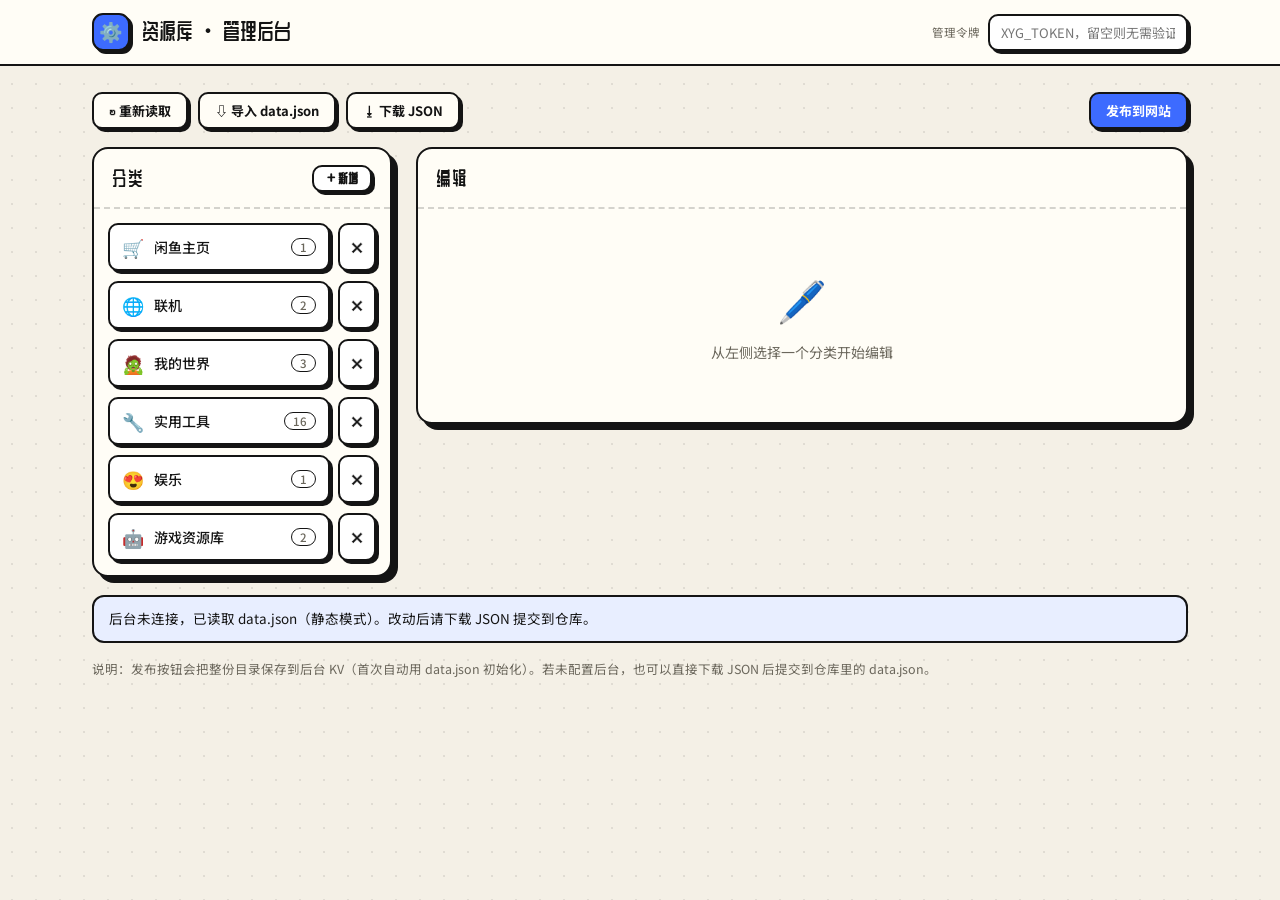
==== xyg.html @ 08ed3537 "Add files via upload" ====
<!DOCTYPE html>
<html lang="zh-CN">
<head>
<meta charset="UTF-8">
<meta name="viewport" content="width=device-width, initial-scale=1.0">
<title>资源库 · 管理后台</title>
<link rel="icon" href="data:image/svg+xml,<svg xmlns='http://www.w3.org/2000/svg' viewBox='0 0 100 100'><text y='.9em' font-size='90'>⚙️</text></svg>">
<link rel="preconnect" href="https://fonts.googleapis.com">
<link rel="preconnect" href="https://fonts.gstatic.com" crossorigin>
<link href="https://fonts.googleapis.com/css2?family=Noto+Sans+SC:wght@400;500;700;900&family=ZCOOL+QingKe+HuangYou&display=swap" rel="stylesheet">
<style>
  *, *::before, *::after { box-sizing: border-box; margin: 0; padding: 0; }
  :root {
    --paper: #F4F0E6;
    --ink: #141414;
    --card: #FFFDF6;
    --muted: #6B675C;
    --line: #E3DDCB;
    --accent: #3D6BFF;
    --accent-tint: #E8EEFF;
    --ok: #1FA55A;
    --err: #E23B3B;
    --font-display: 'ZCOOL QingKe HuangYou', 'Noto Sans SC', sans-serif;
    --font-body: 'Noto Sans SC', 'PingFang SC', 'Microsoft YaHei', sans-serif;
    --shadow: 6px 6px 0 var(--ink);
    --shadow-sm: 3px 3px 0 var(--ink);
  }
  html { -webkit-text-size-adjust: 100%; }
  body {
    font-family: var(--font-body); background: var(--paper); color: var(--ink); line-height: 1.6;
    background-image: radial-gradient(rgba(20,20,20,.09) 1.2px, transparent 1.2px);
    background-size: 24px 24px; min-height: 100vh;
  }
  button { font-family: inherit; cursor: pointer; }
  input, select { font-family: inherit; }
  :focus-visible { outline: 3px solid var(--accent); outline-offset: 2px; border-radius: 4px; }

  .topbar { position: sticky; top: 0; z-index: 50; background: var(--card); border-bottom: 2px solid var(--ink); }
  .topbar-inner {
    max-width: 1140px; margin: 0 auto; padding: 0 22px; height: 64px;
    display: flex; align-items: center; gap: 14px; justify-content: space-between;
  }
  .brand { display: flex; align-items: center; gap: 12px; font-family: var(--font-display); font-size: 22px; }
  .brand-tile {
    width: 38px; height: 38px; flex: none; background: var(--accent); border: 2px solid var(--ink);
    border-radius: 11px; display: grid; place-items: center; color: #fff; box-shadow: var(--shadow-sm); font-size: 19px;
  }
  .token-wrap { display: flex; align-items: center; gap: 8px; }
  .token-wrap input {
    border: 2px solid var(--ink); border-radius: 10px; padding: 7px 11px; font-size: 13px; width: 200px;
    background: #fff; box-shadow: var(--shadow-sm);
  }
  .hint { font-size: 11.5px; color: var(--muted); }

  .wrap { max-width: 1140px; margin: 0 auto; padding: 26px 22px 80px; }
  .toolbar { display: flex; flex-wrap: wrap; gap: 10px; margin-bottom: 18px; align-items: center; }
  .toolbar .grow { flex: 1; }

  .btn {
    display: inline-flex; align-items: center; gap: 6px; border: 2px solid var(--ink); border-radius: 10px;
    padding: 7px 15px; font-size: 13px; font-weight: 700; background: #fff; color: var(--ink); box-shadow: var(--shadow-sm);
    transition: transform .13s ease, box-shadow .13s ease, background .13s ease;
  }
  .btn:hover { transform: translate(-1px, -1px); box-shadow: 4px 4px 0 var(--ink); }
  .btn:active { transform: translate(2px, 2px); box-shadow: 0 0 0 var(--ink); }
  .btn--solid { background: var(--accent); color: #fff; }
  .btn--ghost { background: var(--card); }

  .layout { display: grid; grid-template-columns: 300px 1fr; gap: 24px; align-items: start; }
  .panel { background: var(--card); border: 2px solid var(--ink); border-radius: 16px; box-shadow: var(--shadow); }
  .panel-head {
    padding: 14px 18px; border-bottom: 2px dashed rgba(20,20,20,.18);
    font-family: var(--font-display); font-size: 19px; letter-spacing: .03em;
    display: flex; align-items: center; justify-content: space-between;
  }
  .panel-body { padding: 14px; }

  .cat-list { display: flex; flex-direction: column; gap: 10px; }
  .cat-item { display: flex; gap: 8px; align-items: stretch; }
  .cat-pick {
    flex: 1; display: flex; align-items: center; gap: 10px; text-align: left;
    border: 2px solid var(--ink); border-radius: 10px; padding: 9px 12px; background: #fff; color: var(--ink);
    font-size: 14px; font-weight: 500; box-shadow: var(--shadow-sm);
  }
  .cat-item.active .cat-pick { background: var(--accent-tint); box-shadow: 4px 4px 0 var(--ink); transform: translate(-1px,-1px); }
  .cat-emoji { font-size: 18px; }
  .cat-name { flex: 1; min-width: 0; overflow: hidden; text-overflow: ellipsis; white-space: nowrap; }
  .cat-n { font-size: 11.5px; color: var(--muted); background: #fff; border: 1.5px solid var(--ink); border-radius: 999px; padding: 0 8px; }
  .cat-del {
    border: 2px solid var(--ink); border-radius: 10px; width: 38px; background: #fff; color: var(--ink);
    font-size: 15px; box-shadow: var(--shadow-sm);
  }
  .cat-del:hover { background: #FFE3EC; }

  .field { display: block; margin-bottom: 14px; }
  .field-label { display: block; font-size: 12.5px; font-weight: 700; color: var(--muted); margin-bottom: 6px; }
  .field input, .field select {
    width: 100%; border: 2px solid var(--ink); border-radius: 10px; padding: 9px 12px;
    font-size: 14px; background: #fff; color: var(--ink);
  }
  .field-row { display: grid; grid-template-columns: 1fr 1fr; gap: 12px; }

  .items-head { display: flex; align-items: center; justify-content: space-between; margin: 6px 0 10px; }
  .items-head b { font-family: var(--font-display); font-size: 17px; letter-spacing: .03em; }
  .item-row {
    display: grid; grid-template-columns: 1.1fr .8fr 1.6fr 40px; gap: 8px; align-items: center; margin-bottom: 8px;
  }
  .item-row input {
    border: 2px solid var(--ink); border-radius: 9px; padding: 8px 10px; font-size: 13px; background: #fff; min-width: 0;
  }
  .icon-btn { border: 2px solid var(--ink); border-radius: 9px; height: 38px; background: #fff; color: var(--ink); font-size: 15px; box-shadow: var(--shadow-sm); }
  .icon-btn:hover { background: #FFE3EC; }
  .empty-editor { text-align: center; color: var(--muted); padding: 44px 16px; font-size: 14px; }
  .empty-editor .big { font-size: 40px; display: block; margin-bottom: 10px; }

  .status {
    margin-top: 18px; border: 2px solid var(--ink); border-radius: 12px; padding: 11px 15px;
    background: #fff; font-size: 13.5px; display: none;
  }
  .status.show { display: block; }
  .status.ok { background: #E1F5E8; }
  .status.err { background: #FFE3EC; }
  .status.info { background: var(--accent-tint); }

  .foot-note { margin-top: 16px; color: var(--muted); font-size: 12.5px; }

  @media (max-width: 760px) {
    .layout { grid-template-columns: 1fr; }
    .topbar-inner { height: auto; padding: 12px 16px; flex-direction: column; align-items: stretch; }
    .token-wrap input { flex: 1; width: auto; }
    .field-row { grid-template-columns: 1fr; }
    .item-row { grid-template-columns: 1fr 1fr; }
    .item-row .item-url { grid-column: 1 / -1; }
    .item-row .icon-btn { grid-column: 1 / -1; width: 100%; }
  }
</style>
</head>
<body>

<header class="topbar">
  <div class="topbar-inner">
    <div class="brand">
      <span class="brand-tile">⚙️</span>
      <span>资源库 · 管理后台</span>
    </div>
    <label class="token-wrap">
      <span class="hint">管理令牌</span>
      <input id="token" type="password" placeholder="XYG_TOKEN，留空则无需验证" autocomplete="off">
    </label>
  </div>
</header>

<main class="wrap">
  <div class="toolbar">
    <button class="btn btn--ghost" data-action="reload">↻ 重新读取</button>
    <button class="btn btn--ghost" data-action="import-file">⇩ 导入 data.json</button>
    <button class="btn btn--ghost" data-action="download">⭳ 下载 JSON</button>
    <span class="grow"></span>
    <button class="btn btn--solid" data-action="publish">发布到网站</button>
  </div>

  <div class="layout">
    <section class="panel">
      <div class="panel-head">
        <span>分类</span>
        <button class="btn" data-action="add-cat" style="padding:5px 12px;">＋ 新增</button>
      </div>
      <div class="panel-body">
        <div id="catList" class="cat-list"></div>
      </div>
    </section>

    <section class="panel">
      <div class="panel-head"><span id="editorTitle">编辑</span></div>
      <div class="panel-body" id="editor"></div>
    </section>
  </div>

  <div id="status" class="status" role="status"></div>
  <p class="foot-note">
    说明：发布按钮会把整份目录保存到后台 KV（首次自动用 data.json 初始化）。若未配置后台，也可以直接下载 JSON 后提交到仓库里的 data.json。
  </p>
</main>

<script>
(function () {
  'use strict';

  var state = { catalog: [], selected: -1, mode: 'static' };

  function $(s) { return document.querySelector(s); }
  function setStatus(msg, kind) {
    var el = $('#status');
    el.textContent = msg;
    el.className = 'status show ' + (kind || '');
  }

  /* ---- 数据读取 ---- */
  async function loadRemote() {
    setStatus('正在读取线上数据…', 'info');
    try {
      var res = await fetch('/api/tools', { cache: 'no-store' });
      if (res.ok) {
        var data = await res.json();
        if (Array.isArray(data)) {
          state.catalog = data;
          state.mode = 'api';
          setStatus('已连接后台（线上数据）。改动后点「发布到网站」即可生效。', 'ok');
          render();
          return;
        }
      }
    } catch (err) { /* 无后台则走静态模式 */ }
    await loadFile();
  }

  async function loadFile() {
    try {
      var res = await fetch('./data.json', { cache: 'no-store' });
      if (res.ok) {
        state.catalog = await res.json();
        state.mode = 'static';
        state.selected = -1;
        setStatus('后台未连接，已读取 data.json（静态模式）。改动后请下载 JSON 提交到仓库。', 'info');
        render();
        return;
      }
    } catch (err) { /* ignore */ }
    state.catalog = [];
    state.mode = 'static';
    state.selected = -1;
    setStatus('未找到数据，请「新增」分类开始，或点「导入 data.json」。', 'err');
    render();
  }

  /* ---- 渲染 ---- */
  function render() {
    renderSidebar();
    renderEditor();
  }

  function renderSidebar() {
    var list = $('#catList');
    list.innerHTML = state.catalog.map(function (c, i) {
      var active = i === state.selected ? ' active' : '';
      return '<div class="cat-item' + active + '">' +
        '<button class="cat-pick" data-action="pick" data-idx="' + i + '">' +
          '<span class="cat-emoji">' + (c.emoji || '📦') + '</span>' +
          '<span class="cat-name">' + (c.title || '未命名分类') + '</span>' +
          '<span class="cat-n">' + (c.items ? c.items.length : 0) + '</span>' +
        '</button>' +
        '<button class="cat-del" data-action="del-cat" data-idx="' + i + '" title="删除分类">✕</button>' +
      '</div>';
    }).join('');
  }

  function renderEditor() {
    var editor = $('#editor');
    var card = state.catalog[state.selected];
    if (!card) {
      editor.innerHTML = '<div class="empty-editor"><span class="big">🖊️</span>从左侧选择一个分类开始编辑</div>';
      $('#editorTitle').textContent = '编辑';
      return;
    }
    $('#editorTitle').textContent = '编辑 · ' + card.title;
    var style = card.style || '';
    var items = (card.items || []).map(function (it, j) {
      return '<div class="item-row">' +
        '<input data-key="name" data-item="' + j + '" value="' + escAttr(it.name) + '" placeholder="名称">' +
        '<input data-key="btn" data-item="' + j + '" value="' + escAttr(it.btn) + '" placeholder="按钮文字">' +
        '<input class="item-url" data-key="url" data-item="' + j + '" value="' + escAttr(it.url) + '" placeholder="https://...">' +
        '<button class="icon-btn" data-action="del-item" data-item="' + j + '" title="删除">✕</button>' +
      '</div>';
    }).join('');

    editor.innerHTML =
      '<div class="field-row">' +
        '<label class="field"><span class="field-label">分类标题</span>' +
          '<input data-field="title" value="' + escAttr(card.title) + '"></label>' +
        '<label class="field"><span class="field-label">图标 Emoji</span>' +
          '<input data-field="emoji" value="' + escAttr(card.emoji) + '"></label>' +
      '</div>' +
      '<label class="field"><span class="field-label">卡片样式</span>' +
        '<select data-field="style">' +
          '<option value=""' + (style === '' ? ' selected' : '') + '>普通</option>' +
          '<option value="推荐"' + (style === '推荐' ? ' selected' : '') + '>推荐（顶部大卡）</option>' +
          '<option value="宽卡"' + (style === '宽卡' ? ' selected' : '') + '>宽卡（整行，适合资源多）</option>' +
        '</select></label>' +
      '<div class="items-head"><b>资源列表</b>' +
        '<button class="btn" data-action="add-item" style="padding:5px 12px;">＋ 添加资源</button></div>' +
      '<div>' + (items || '') + '</div>';
  }

  function escAttr(s) {
    return String(s == null ? '' : s).replace(/&/g, '&amp;').replace(/"/g, '&quot;').replace(/</g, '&lt;');
  }

  /* ---- 编辑事件：输入直接写回 state，不重绘避免失焦 ---- */
  $('#editor').addEventListener('input', function (e) {
    var card = state.catalog[state.selected];
    if (!card) return;
    var t = e.target;
    if (t.dataset.field) {
      card[t.dataset.field] = t.value;
      if (t.dataset.field === 'title') $('#editorTitle').textContent = '编辑 · ' + t.value;
      return;
    }
    var key = t.dataset.key, idx = Number(t.dataset.item);
    if (key && Number.isInteger(idx) && card.items && card.items[idx]) {
      card.items[idx][key] = t.value;
    }
  });

  /* ---- 按钮事件 ---- */
  document.addEventListener('click', function (e) {
    var btn = e.target.closest('[data-action]');
    if (!btn) return;
    var action = btn.dataset.action;
    var idx = Number(btn.dataset.idx);
    var card = state.catalog[state.selected];

    if (action === 'pick') {
      state.selected = idx;
      render();
    } else if (action === 'del-cat') {
      if (!confirm('确定删除这个分类吗？')) return;
      state.catalog.splice(idx, 1);
      state.selected = -1;
      render();
    } else if (action === 'add-cat') {
      state.catalog.push({ title: '新分类', emoji: '📦', style: '', items: [] });
      state.selected = state.catalog.length - 1;
      render();
    } else if (action === 'add-item') {
      if (!card) return;
      card.items = card.items || [];
      card.items.push({ name: '新资源', btn: '下载', url: '' });
      renderEditor();
    } else if (action === 'del-item') {
      if (!card || !confirm('确定删除这个资源吗？')) return;
      card.items.splice(Number(btn.dataset.item), 1);
      renderEditor();
    } else if (action === 'reload') {
      loadRemote();
    } else if (action === 'import-file') {
      loadFile();
    } else if (action === 'download') {
      downloadCatalog();
    } else if (action === 'publish') {
      publish();
    }
  });

  /* ---- 令牌本地保存 ---- */
  var tokenEl = $('#token');
  tokenEl.value = localStorage.getItem('xygToken') || '';
  tokenEl.addEventListener('input', function () {
    localStorage.setItem('xygToken', tokenEl.value);
  });

  function downloadCatalog() {
    var blob = new Blob([JSON.stringify(state.catalog, null, 2)], { type: 'application/json' });
    var a = document.createElement('a');
    a.href = URL.createObjectURL(blob);
    a.download = 'data.json';
    document.body.appendChild(a);
    a.click();
    a.remove();
    URL.revokeObjectURL(a.href);
    setStatus('已生成 data.json 文件，把它替换仓库里的 data.json 并推送即可。', 'ok');
  }

  async function publish() {
    setStatus('正在发布…', 'info');
    var headers = { 'content-type': 'application/json' };
    if (tokenEl.value) headers['Authorization'] = 'Bearer ' + tokenEl.value;
    try {
      var res = await fetch('/api/tools', {
        method: 'POST',
        headers: headers,
        body: JSON.stringify(state.catalog)
      });
      var body = null;
      try { body = await res.json(); } catch (err) { /* ignore */ }
      if (res.ok) {
        state.mode = 'api';
        setStatus('发布成功！前台已更新（KV 几秒内生效）。', 'ok');
      } else if (res.status === 401) {
        setStatus('发布失败：令牌不正确，请在右上角填写 XYG_TOKEN。', 'err');
      } else {
        setStatus('发布失败：' + ((body && body.error) || res.status), 'err');
      }
    } catch (err) {
      state.mode = 'static';
      setStatus('未连接后台，已自动生成 JSON 文件，请把下载的 data.json 提交到仓库。', 'err');
      downloadCatalog();
    }
  }

  loadRemote();
})();
</script>
</body>
</html>
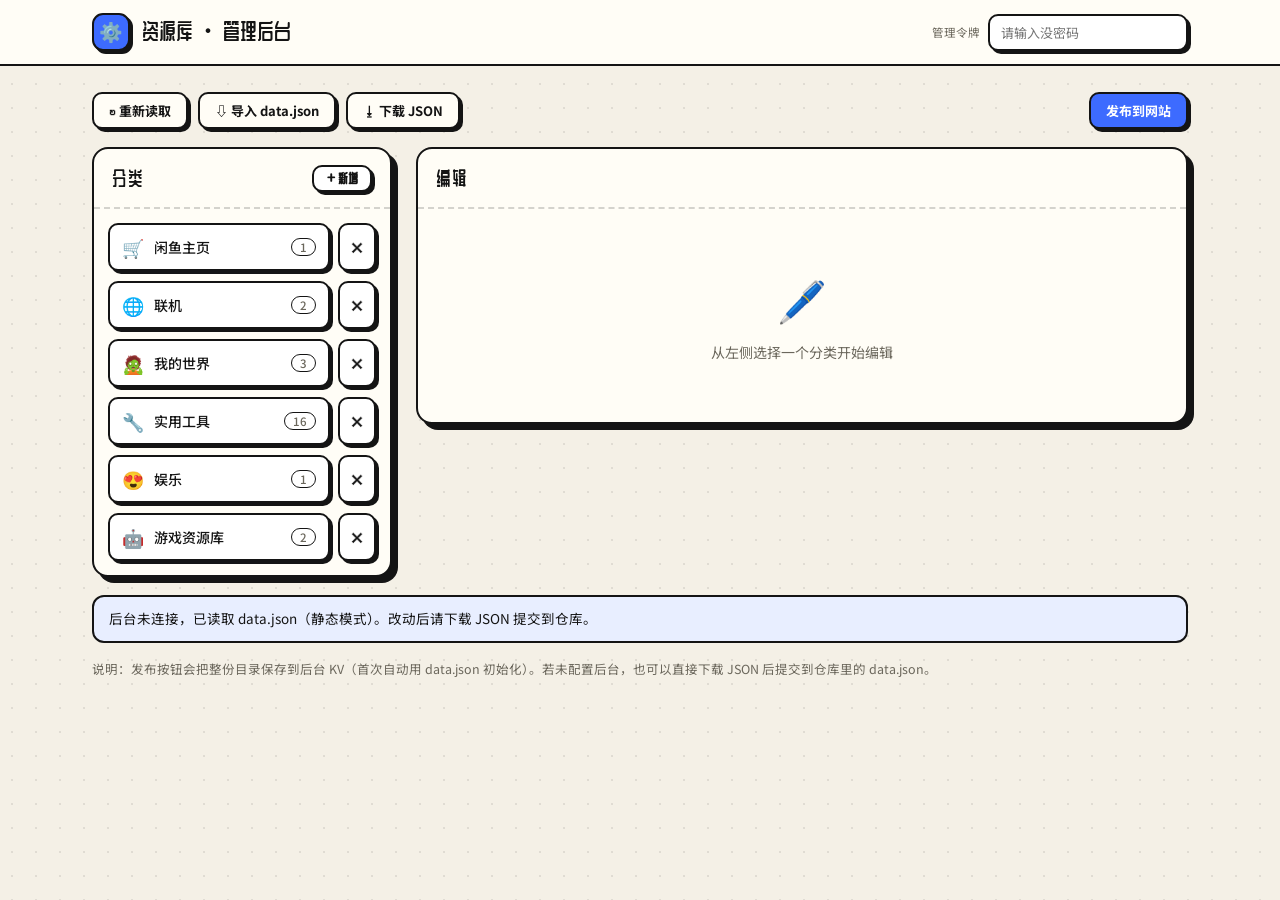
==== commit ea71d2f9: "Add files via upload" ====
--- a/xyg.html
+++ b/xyg.html
@@ -145,7 +145,7 @@
     </div>
     <label class="token-wrap">
       <span class="hint">管理令牌</span>
-      <input id="token" type="password" placeholder="XYG_TOKEN，留空则无需验证" autocomplete="off">
+      <input id="token" type="password" placeholder="请输入没密码" autocomplete="off">
     </label>
   </div>
 </header>
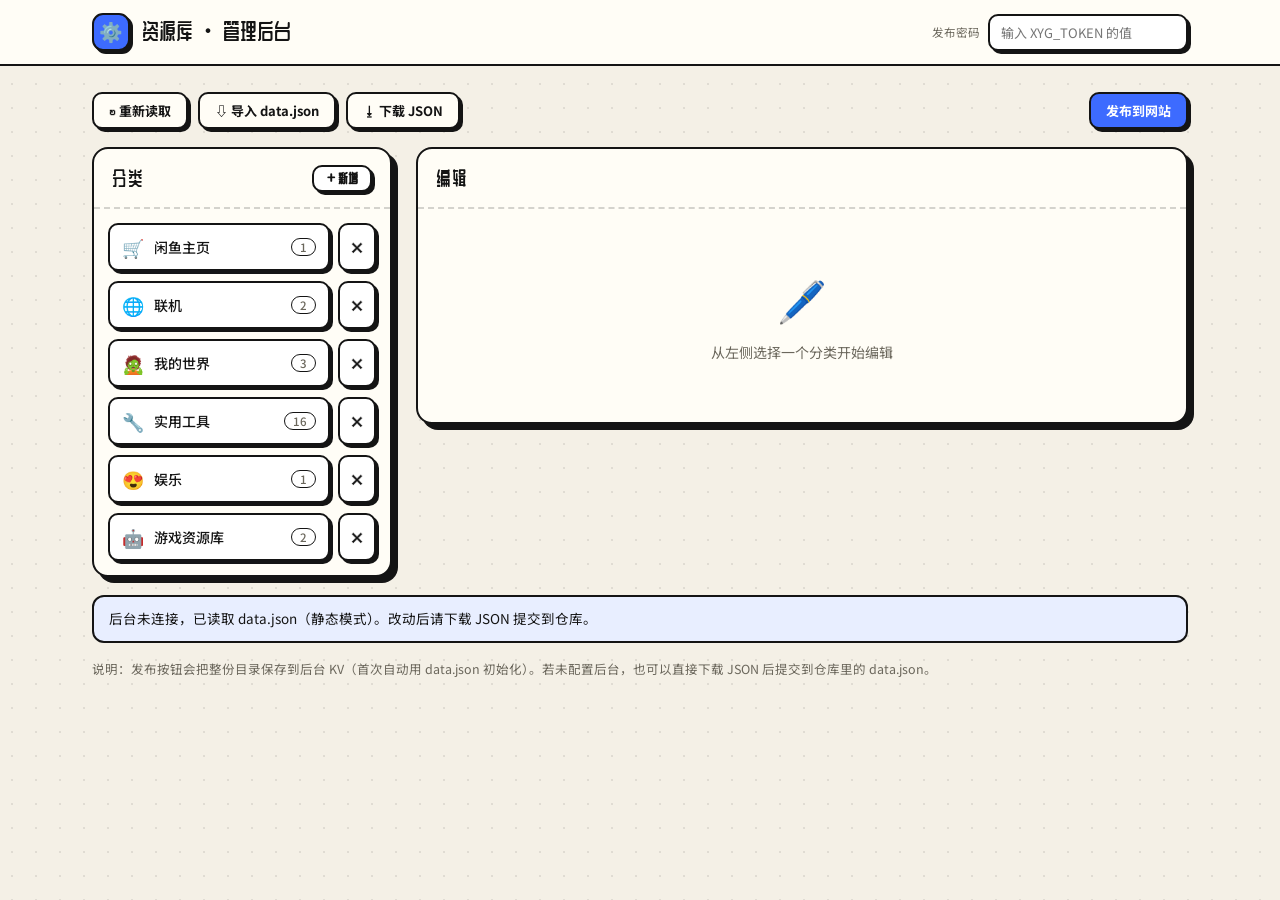
==== commit 14a0b7ef: "Add files via upload" ====
--- a/xyg.html
+++ b/xyg.html
@@ -144,8 +144,8 @@
       <span>资源库 · 管理后台</span>
     </div>
     <label class="token-wrap">
-      <span class="hint">管理令牌</span>
-      <input id="token" type="password" placeholder="请输入没密码" autocomplete="off">
+      <span class="hint">发布密码</span>
+      <input id="token" type="password" placeholder="输入 XYG_TOKEN 的值" autocomplete="off">
     </label>
   </div>
 </header>
@@ -386,7 +386,7 @@
         state.mode = 'api';
         setStatus('发布成功！前台已更新（KV 几秒内生效）。', 'ok');
       } else if (res.status === 401) {
-        setStatus('发布失败：令牌不正确，请在右上角填写 XYG_TOKEN。', 'err');
+        setStatus('发布失败：密码不正确。', 'err');
       } else {
         setStatus('发布失败：' + ((body && body.error) || res.status), 'err');
       }
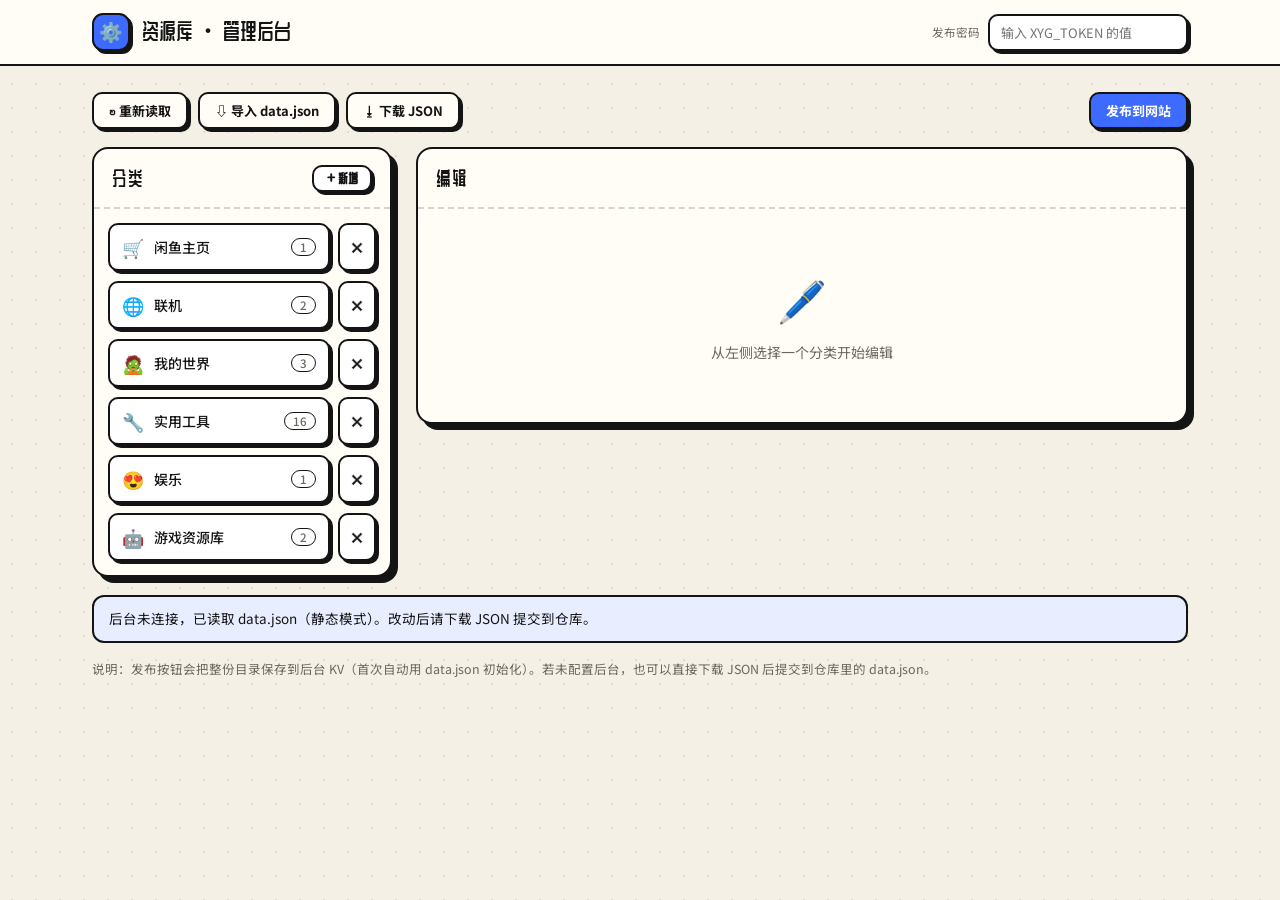
==== commit 415fe7c1: "Add files via upload" ====
--- a/xyg.html
+++ b/xyg.html
@@ -4,6 +4,7 @@
 <meta charset="UTF-8">
 <meta name="viewport" content="width=device-width, initial-scale=1.0">
 <title>资源库 · 管理后台</title>
+<meta name="robots" content="noindex, nofollow">
 <link rel="icon" href="data:image/svg+xml,<svg xmlns='http://www.w3.org/2000/svg' viewBox='0 0 100 100'><text y='.9em' font-size='90'>⚙️</text></svg>">
 <link rel="preconnect" href="https://fonts.googleapis.com">
 <link rel="preconnect" href="https://fonts.gstatic.com" crossorigin>
@@ -103,11 +104,18 @@
   .items-head { display: flex; align-items: center; justify-content: space-between; margin: 6px 0 10px; }
   .items-head b { font-family: var(--font-display); font-size: 17px; letter-spacing: .03em; }
   .item-row {
-    display: grid; grid-template-columns: 1.1fr .8fr 1.6fr 40px; gap: 8px; align-items: center; margin-bottom: 8px;
+    display: grid; grid-template-columns: 1.1fr .8fr 1.6fr 40px; gap: 8px; align-items: center;
+    margin-bottom: 8px; padding: 8px; border: 1.5px dashed var(--line); border-radius: 12px;
   }
   .item-row input {
     border: 2px solid var(--ink); border-radius: 9px; padding: 8px 10px; font-size: 13px; background: #fff; min-width: 0;
   }
+  .item-row input[data-key="name"] { grid-column: 1; grid-row: 1; }
+  .item-row input[data-key="btn"]  { grid-column: 2; grid-row: 1; }
+  .item-row input[data-key="url"]  { grid-column: 3; grid-row: 1; }
+  .item-row input[data-key="desc"] { grid-column: 1 / span 2; grid-row: 2; }
+  .item-row input[data-key="tags"] { grid-column: 3; grid-row: 2; }
+  .item-row .icon-btn { grid-column: 4; grid-row: 1 / span 2; height: 100%; }
   .icon-btn { border: 2px solid var(--ink); border-radius: 9px; height: 38px; background: #fff; color: var(--ink); font-size: 15px; box-shadow: var(--shadow-sm); }
   .icon-btn:hover { background: #FFE3EC; }
   .empty-editor { text-align: center; color: var(--muted); padding: 44px 16px; font-size: 14px; }
@@ -130,8 +138,9 @@
     .token-wrap input { flex: 1; width: auto; }
     .field-row { grid-template-columns: 1fr; }
     .item-row { grid-template-columns: 1fr 1fr; }
-    .item-row .item-url { grid-column: 1 / -1; }
-    .item-row .icon-btn { grid-column: 1 / -1; width: 100%; }
+    .item-row input[data-key] { grid-column: auto; grid-row: auto; }
+    .item-row input[data-key="url"], .item-row input[data-key="desc"] { grid-column: 1 / -1; }
+    .item-row .icon-btn { grid-column: 1 / -1; grid-row: auto; height: 36px; }
   }
 </style>
 </head>
@@ -268,7 +277,9 @@
       return '<div class="item-row">' +
         '<input data-key="name" data-item="' + j + '" value="' + escAttr(it.name) + '" placeholder="名称">' +
         '<input data-key="btn" data-item="' + j + '" value="' + escAttr(it.btn) + '" placeholder="按钮文字">' +
-        '<input class="item-url" data-key="url" data-item="' + j + '" value="' + escAttr(it.url) + '" placeholder="https://...">' +
+        '<input data-key="url" data-item="' + j + '" value="' + escAttr(it.url) + '" placeholder="https://...">' +
+        '<input data-key="desc" data-item="' + j + '" value="' + escAttr(it.desc) + '" placeholder="描述（可选，显示在名称下方）">' +
+        '<input data-key="tags" data-item="' + j + '" value="' + escAttr(tagText(it.tags)) + '" placeholder="标签（可选，空格分隔，用于搜索）">' +
         '<button class="icon-btn" data-action="del-item" data-item="' + j + '" title="删除">✕</button>' +
       '</div>';
     }).join('');
@@ -292,7 +303,13 @@
   }
 
   function escAttr(s) {
-    return String(s == null ? '' : s).replace(/&/g, '&amp;').replace(/"/g, '&quot;').replace(/</g, '&lt;');
+    return String(s == null ? '' : s)
+      .replace(/&/g, '&amp;').replace(/"/g, '&quot;')
+      .replace(/</g, '&lt;').replace(/>/g, '&gt;');
+  }
+
+  function tagText(t) {
+    return Array.isArray(t) ? t.join(' ') : (t || '');
   }
 
   /* ---- 编辑事件：输入直接写回 state，不重绘避免失焦 ---- */
@@ -334,7 +351,7 @@
     } else if (action === 'add-item') {
       if (!card) return;
       card.items = card.items || [];
-      card.items.push({ name: '新资源', btn: '下载', url: '' });
+      card.items.push({ name: '新资源', btn: '下载', url: '', desc: '', tags: '' });
       renderEditor();
     } else if (action === 'del-item') {
       if (!card || !confirm('确定删除这个资源吗？')) return;
